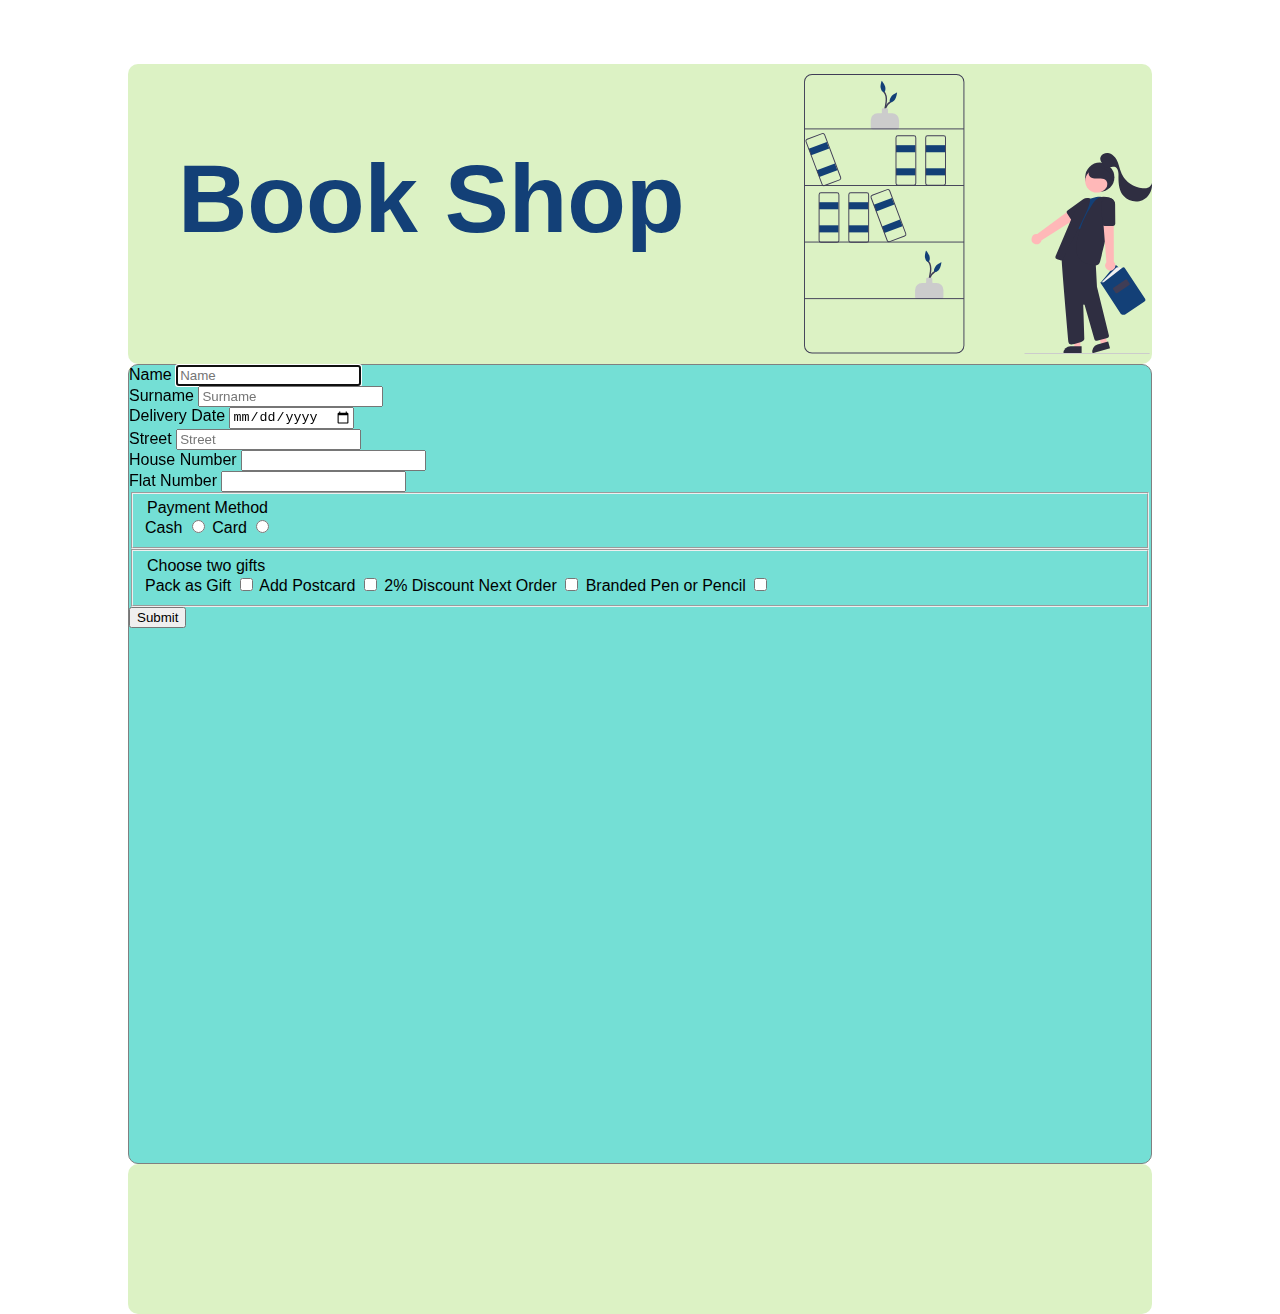
==== pages/confirm/index.html @ 1753c621 "feat: add confirm order page" ====
<!DOCTYPE html>
<html lang="en">
    <head>
        <meta charset="utf-8">
        <meta name="viewport" content="width=device-width, initial-scale=1">
        <link rel="stylesheet" href="../../assets/style.css">
        <title>Book Shop</title>
     </head>
    <body>
        <header>
            <h1>Book Shop</h1>
        </header>
        <main>
            <div class="confirm">
                <form action="">
                    <div class="form-box error" data-errormsg="">
                        <label for="input-name">Name</label>
                        <input type="text" id="input-name" autofocus placeholder="Name" tabindex="1" required>
                    </div>
                    <div class="form-box" data-errormsg="">
                        <label for="input-surname">Surname</label>
                        <input type="text" id="input-surname" placeholder="Surname" tabindex="2" required>
                    </div>
                    <div class="form-box" data-errormsg="">
                        <label for="input-date">Delivery Date</label>
                        <input type="date" id="input-date" tabindex="3" required>
                    </div>
                    <div class="form-box" data-errormsg="">
                        <label for="input-street">Street</label>
                        <input type="text" id="input-street" placeholder="Street" tabindex="4" required>
                    </div>
                    <div class="form-box" data-errormsg="">
                        <label for="input-house">House Number</label>
                        <input type="number" id="input-house" placeholder="" tabindex="5" required>
                    </div>
                    <div class="form-box" data-errormsg="">
                        <label for="input-flat">Flat Number</label>
                        <input type="text" id="input-flat" placeholder="" tabindex="6" required>
                    </div>
                    <fieldset>
                        <div class="form-box" data-errormsg="">
                            <legend>Payment Method</legend>
                            <label for="input-cash">Cash</label>
                            <input type="radio" id="input-cash" name="payment" tabindex="7" value="cash" required>
                            <label for="input-card">Card</label>
                            <input type="radio" id="input-card" name="payment" tabindex="8" value="card">
                        </div>
                    </fieldset>
                    <fieldset>
                        <div class="form-box" data-errormsg="">
                            <legend>Choose two gifts</legend>
                            <label for="input-pack">Pack as Gift</label>
                            <input type="checkbox" id="input-pack" name="gifts" value="pack">
                            <label for="input-postcard">Add Postcard</label>
                            <input type="checkbox" id="input-postcard" name="gifts" value="postcard">
                            <label for="input-discount">2% Discount Next Order</label>
                            <input type="checkbox" id="input-discount" name="gifts" value="discount">
                            <label for="input-branded">Branded Pen or Pencil</label>
                            <input type="checkbox" id="input-branded" name="gifts" value="branded">
                        </div>
                    </fieldset>
                    <input type="submit" >
                </form>
            </div>
        </main>
        <footer>

        </footer>
    </body>
</html>
---- assets/style.css ----
:root {
    /* color palette 223*/
    --color-light-orange: #FBD8B0;
    --color-tea-green: #DCF2C4;
    --color-middle-blue-green: #74DFD5;
    --color-indigo-dye: #134077;
    --color-ruber: #DF4275;
}

body {
    width: 1024px;
    margin: 0 auto;
    font-family: 'Segoe UI', Tahoma, Geneva, Verdana, sans-serif;
}

header {
    width: 100%;
    height: 300px;
    border-radius: 10px;
    background-color: var(--color-tea-green);
    background-image: url(../assets/images/undraw_bookshelves_re_lxoy.svg);
    background-repeat: no-repeat;
    background-size: contain;
    background-position: right center;
    background-size: auto 280px;
}

h1 {
    position: relative;
    top: 80px;
    left: 50px;
    color: var(--color-indigo-dye);
    font-size: 600%;
}

main {
    width: 100%;
    min-height: 800px;
    background-color: #ffffff;
    display: flex;
    flex-direction: row;
}
.catalog {
    width: 65%;
    background-color: var(--color-light-orange);
    border-radius: 10px;
}

.book {
    position: relative;
}

.book-title {
    color: var(--color-ruber);
}

.popup .overlay {
    position: absolute;
    width: 100%;
    height: 100%;
    background:rgba(0,0,0,0.7);
    display:none;
}

.popup .content {
    position: absolute;
    top: 60px;
    left: 60px;
    padding: 20px;
    background: var(--color-light-orange);
    width: 70%;
    text-align: center;
    box-sizing: border-box;
    display:none;
}

.popup .close-button{
    cursor:pointer;
    position:absolute;
    right: 20px;
    top:20px;
    width:30px;
    height:30px;
    background: #222;
    color: #fff;
    font-size:25px;
    font-weight:600;
    line-height:30px;
    text-align:center;
    border-radius:50%;
}

.popup.active .overlay{
    display: block;
}

.popup.active .content{
    display: block;
}

.cart {
    position: sticky;
    align-self: flex-start;
    top: 0;
    width: 35%;
    height: auto;
    margin-left: 5px;
    background-color: var(--color-middle-blue-green);
    border: 1px solid gray;
    border-radius: 10px;

}

.cart .book-title {
    color: var(--color-indigo-dye);
}
.cart .remove-button{
    cursor:pointer;
    position:absolute;
    right: 20px;
    top:20px;
    width:30px;
    height:30px;
    background: #222;
    color: #fff;
    font-size:25px;
    font-weight:600;
    line-height:30px;
    text-align:center;
    border-radius:50%;
}

.confirm {
    width: 100%;
    background-color: var(--color-middle-blue-green);
    border: 1px solid gray;
    border-radius: 10px;
}
.invalid {
     border-color: red;
}

footer {
    width: 100%;
    background-color: var(--color-tea-green);
    height: 150px;
    border-radius: 10px;
}
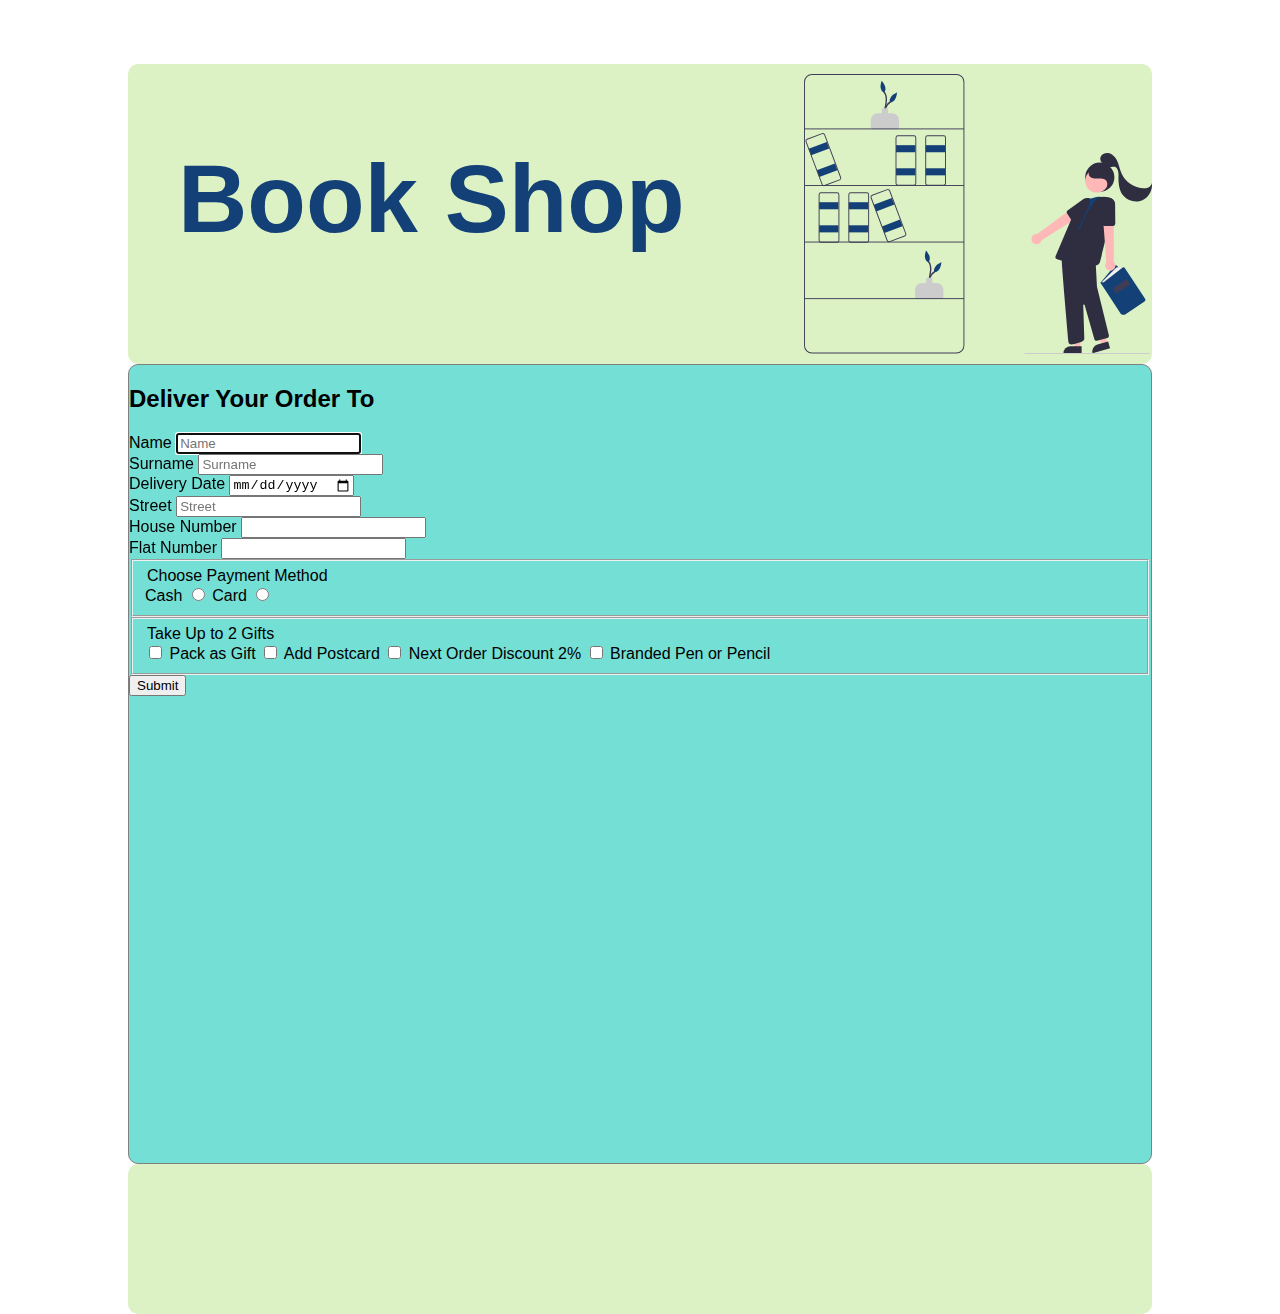
==== commit f158d06b: "feat: add summary after submit" ====
--- a/pages/confirm/index.html
+++ b/pages/confirm/index.html
@@ -5,66 +5,80 @@
         <meta name="viewport" content="width=device-width, initial-scale=1">
         <link rel="stylesheet" href="../../assets/style.css">
         <title>Book Shop</title>
-     </head>
+    </head>
     <body>
         <header>
             <h1>Book Shop</h1>
         </header>
         <main>
             <div class="confirm">
-                <form action="">
-                    <div class="form-box error" data-errormsg="">
-                        <label for="input-name">Name</label>
-                        <input type="text" id="input-name" autofocus placeholder="Name" tabindex="1" required>
+                <div class="popup" id="popup-confirmed">
+                    <div class="overlay"></div>
+                    <div class="content">
+                        <h2>Your Order Confirmed!</h2>
+                        <p id="summary"></p>
                     </div>
-                    <div class="form-box" data-errormsg="">
-                        <label for="input-surname">Surname</label>
-                        <input type="text" id="input-surname" placeholder="Surname" tabindex="2" required>
-                    </div>
-                    <div class="form-box" data-errormsg="">
-                        <label for="input-date">Delivery Date</label>
-                        <input type="date" id="input-date" tabindex="3" required>
-                    </div>
-                    <div class="form-box" data-errormsg="">
-                        <label for="input-street">Street</label>
-                        <input type="text" id="input-street" placeholder="Street" tabindex="4" required>
-                    </div>
-                    <div class="form-box" data-errormsg="">
-                        <label for="input-house">House Number</label>
-                        <input type="number" id="input-house" placeholder="" tabindex="5" required>
-                    </div>
-                    <div class="form-box" data-errormsg="">
-                        <label for="input-flat">Flat Number</label>
-                        <input type="text" id="input-flat" placeholder="" tabindex="6" required>
-                    </div>
-                    <fieldset>
+                    <h2>Deliver Your Order To</h2>
+                    <form id="form" action="">
                         <div class="form-box" data-errormsg="">
-                            <legend>Payment Method</legend>
-                            <label for="input-cash">Cash</label>
-                            <input type="radio" id="input-cash" name="payment" tabindex="7" value="cash" required>
-                            <label for="input-card">Card</label>
-                            <input type="radio" id="input-card" name="payment" tabindex="8" value="card">
+                            <label for="name">Name</label>
+                            <input type="text" id="name" autofocus placeholder="Name" tabindex="1">
                         </div>
-                    </fieldset>
-                    <fieldset>
                         <div class="form-box" data-errormsg="">
-                            <legend>Choose two gifts</legend>
-                            <label for="input-pack">Pack as Gift</label>
-                            <input type="checkbox" id="input-pack" name="gifts" value="pack">
-                            <label for="input-postcard">Add Postcard</label>
-                            <input type="checkbox" id="input-postcard" name="gifts" value="postcard">
-                            <label for="input-discount">2% Discount Next Order</label>
-                            <input type="checkbox" id="input-discount" name="gifts" value="discount">
-                            <label for="input-branded">Branded Pen or Pencil</label>
-                            <input type="checkbox" id="input-branded" name="gifts" value="branded">
+                            <label for="surname">Surname</label>
+                            <input type="text" id="surname" placeholder="Surname" tabindex="2" required>
                         </div>
-                    </fieldset>
-                    <input type="submit" >
-                </form>
+                        <div class="form-box" data-errormsg="">
+                            <label for="date">Delivery Date</label>
+                            <input type="date" id="date" tabindex="3" required>
+                        </div>
+                        <div class="form-box" data-errormsg="">
+                            <label for="street">Street</label>
+                            <input type="text" id="street" placeholder="Street" tabindex="4" required>
+                        </div>
+                        <div class="form-box" data-errormsg="">
+                            <label for="house">House Number</label>
+                            <input type="number" id="house" placeholder="" tabindex="5" min="0" required>
+                        </div>
+                        <div class="form-box" data-errormsg="">
+                            <label for="flat">Flat Number</label>
+                            <input type="text" id="flat" placeholder="" tabindex="6" required>
+                        </div>
+                        <fieldset id="payment">
+                            <div class="form-box" data-errormsg="">
+                                <legend>Choose Payment Method</legend>
+                                <label for="cash">Cash</label>
+                                <input type="radio" id="cash" name="payment" tabindex="7" value="cash" required>
+                                <label for="card">Card</label>
+                                <input type="radio" id="card" name="payment" tabindex="8" value="card">
+                            </div>
+                        </fieldset>
+                        <fieldset id="gifts">
+                            <div class="form-box" data-errormsg="">
+                                <legend>Take Up to 2 Gifts </legend>
+
+                                <input type="checkbox" id="pack" name="gifts" value="pack">
+                                <label for="pack">Pack as Gift</label>
+
+                                <input type="checkbox" id="postcard" name="gifts" value="postcard">
+                                <label for="postcard">Add Postcard</label>
+
+                                <input type="checkbox" id="discount" name="gifts" value="discount">
+                                <label for="discount">Next Order Discount 2%</label>
+
+                                <input type="checkbox" id="branded" name="gifts" value="branded">
+                                <label for="branded">Branded Pen or Pencil</label>
+                            </div>
+                        </fieldset>
+                        <input type="submit" id="submit">
+                    </form>
+                    <p id="summary"></p>
+                </div>
             </div>
         </main>
         <footer>
 
         </footer>
+        <script src="../../assets/validate.js"></script>
     </body>
 </html>--- a/assets/style.css
+++ b/assets/style.css
@@ -131,13 +131,25 @@
 }
 
 .confirm {
+    position: relative;
     width: 100%;
     background-color: var(--color-middle-blue-green);
     border: 1px solid gray;
     border-radius: 10px;
 }
-.invalid {
-     border-color: red;
+
+.error::after{
+    color: var(--color-ruber);
+    font-size: 1rem;
+    line-height: 1.8;
+    padding-left: 1rem;
+    position:relative;
+    left: 10px;
+    content: attr(data-errormsg);
+}
+
+.error {
+    border-color: var(--color-ruber);
 }
 
 footer {
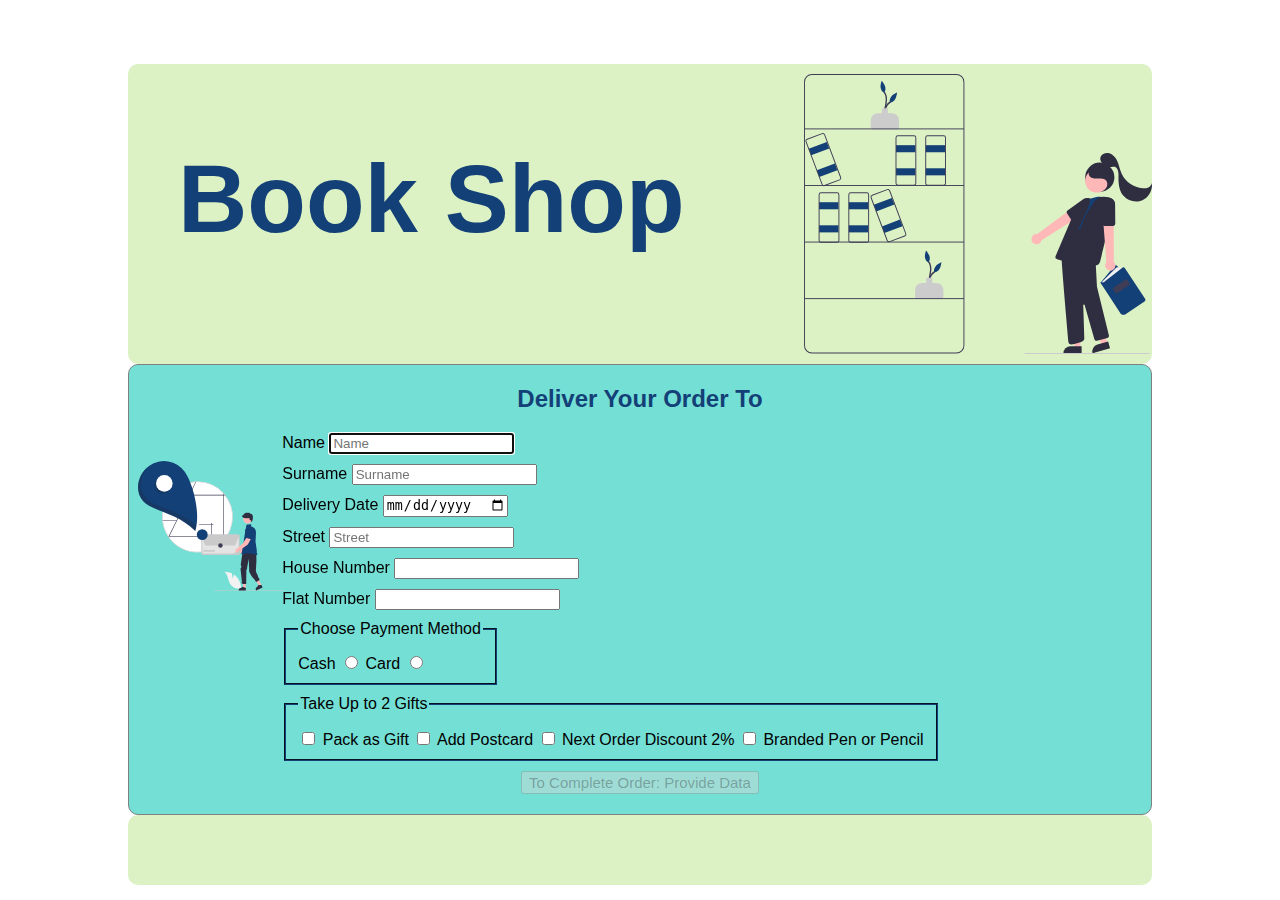
==== commit 9d074d13: "fix: html errors: legends, dublicated id" ====
--- a/pages/confirm/index.html
+++ b/pages/confirm/index.html
@@ -45,8 +45,8 @@
                             <input type="text" id="flat" placeholder="" tabindex="6" required>
                         </div>
                         <fieldset id="payment">
+                            <legend>Choose Payment Method</legend>
                             <div class="form-box" data-errormsg="">
-                                <legend>Choose Payment Method</legend>
                                 <label for="cash">Cash</label>
                                 <input type="radio" id="cash" name="payment" tabindex="7" value="cash" required>
                                 <label for="card">Card</label>
@@ -54,8 +54,8 @@
                             </div>
                         </fieldset>
                         <fieldset id="gifts">
+                            <legend>Take Up to 2 Gifts </legend>
                             <div class="form-box" data-errormsg="">
-                                <legend>Take Up to 2 Gifts </legend>
 
                                 <input type="checkbox" id="pack" name="gifts" value="pack">
                                 <label for="pack">Pack as Gift</label>
@@ -72,7 +72,6 @@
                         </fieldset>
                         <input type="submit" id="submit">
                     </form>
-                    <p id="summary"></p>
                 </div>
             </div>
         </main>
--- a/assets/style.css
+++ b/assets/style.css
@@ -33,9 +33,14 @@
     font-size: 600%;
 }
 
+h2 {
+    text-align: center;
+    color: var(--color-indigo-dye);
+}
+
 main {
     width: 100%;
-    min-height: 800px;
+    min-height: 300px;
     background-color: #ffffff;
     display: flex;
     flex-direction: row;
@@ -60,12 +65,17 @@
     height: 100%;
     background:rgba(0,0,0,0.7);
     display:none;
+    background-image: url(../assets/images/undraw_books_re_8gea.svg);
+    background-repeat: no-repeat;
+    background-size: contain;
+    background-position: center 75%;
+    background-size: auto 120px;
 }
 
 .popup .content {
     position: absolute;
-    top: 60px;
-    left: 60px;
+    top: 10%;
+    left: 15%;
     padding: 20px;
     background: var(--color-light-orange);
     width: 70%;
@@ -110,41 +120,76 @@
     border-radius: 10px;
 
 }
-
-.cart .book-title {
+.cart h2 {
+    border-bottom: 1px solid gray;
+}
+#cart-bottom {
+    text-align: center;
+    color: var(--color-indigo-dye)
+}
+.shelf {
+    position: relative;
+    display: flex;
+    flex-direction: column;
+    align-items: center;
+    align-content: space-around;
+    border-bottom: 1px solid gray;
+}
+
+.shelf .book-title {
     color: var(--color-indigo-dye);
 }
-.cart .remove-button{
+.shelf .remove-button{
     cursor:pointer;
-    position:absolute;
-    right: 20px;
-    top:20px;
     width:30px;
     height:30px;
     background: #222;
     color: #fff;
-    font-size:25px;
+    font-size:15px;
     font-weight:600;
     line-height:30px;
     text-align:center;
     border-radius:50%;
 }
-
+#button-confirm, #submit {
+    display: block;
+    font-size: 15px;
+    margin: 10px auto 20px auto;
+}
 .confirm {
     position: relative;
     width: 100%;
     background-color: var(--color-middle-blue-green);
     border: 1px solid gray;
     border-radius: 10px;
-}
-
+    background-image: url(../assets/images/undraw_delivery_address_re_cjca.svg);
+    background-repeat: no-repeat;
+    background-size: contain;
+    background-position: 1% 30%;
+    background-size: auto 130px;
+}
+
+#form {
+    margin: 20px auto 20px auto;
+    width: 70%;
+
+}
+
+.form-box {
+    margin-top: 10px;
+}
+fieldset {
+    border-color: var(--color-indigo-dye);
+    margin-top: 10px;
+    width: fit-content;
+}
 .error::after{
     color: var(--color-ruber);
     font-size: 1rem;
     line-height: 1.8;
     padding-left: 1rem;
     position:relative;
-    left: 10px;
+    left: 2px;
     content: attr(data-errormsg);
 }
 
@@ -155,7 +200,7 @@
 footer {
     width: 100%;
     background-color: var(--color-tea-green);
-    height: 150px;
-    border-radius: 10px;
-}
-
+    height: 70px;
+    border-radius: 10px;
+}
+
